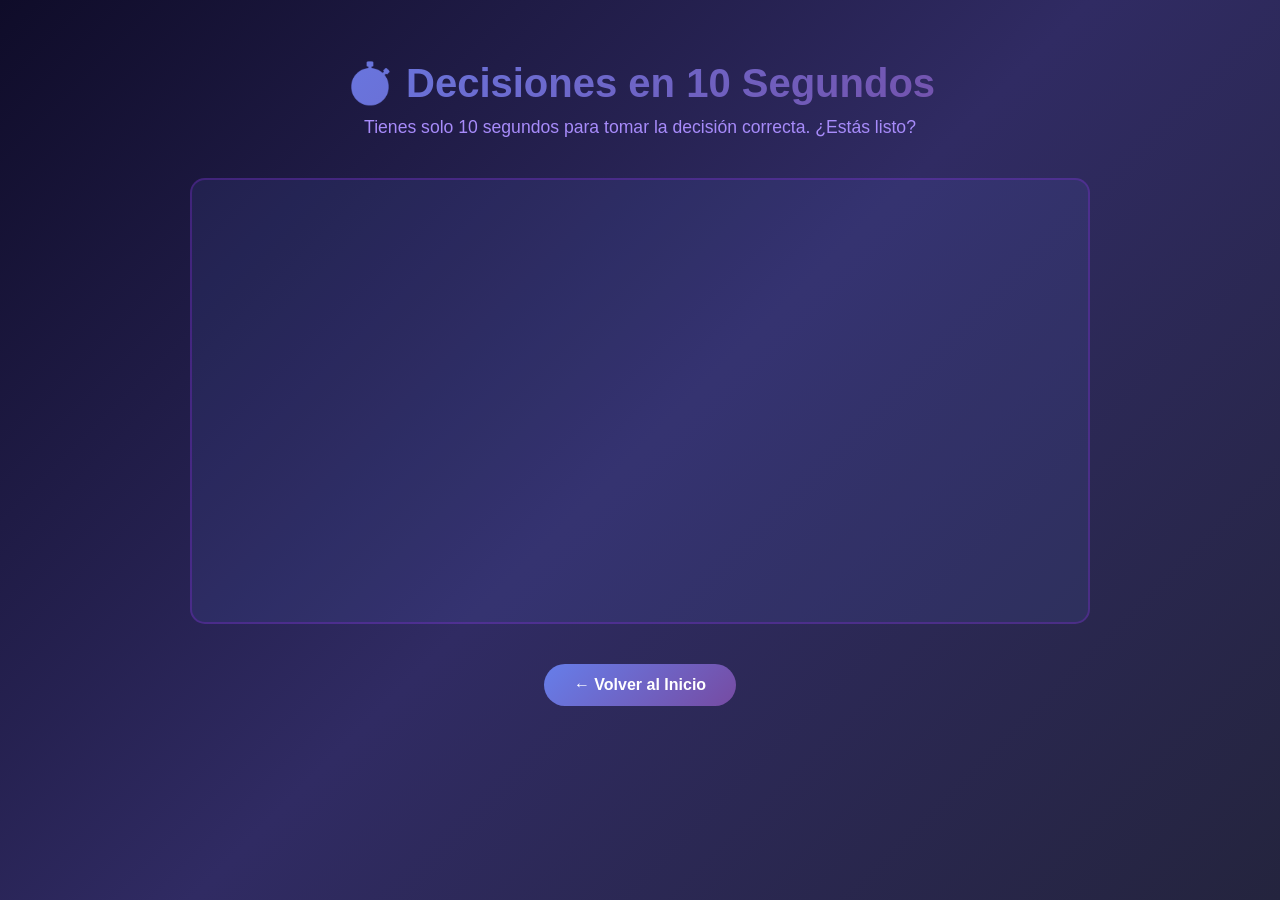
==== juegos/decisiones-10-seg.html @ 920c67a7 "Inicializar plataforma VIKO con página principal y juegos" ====
<!DOCTYPE html>
<html lang="es">
<head>
    <meta charset="UTF-8">
    <meta name="viewport" content="width=device-width, initial-scale=1.0">
    <meta name="description" content="Decisiones en 10 Segundos - Juego interactivo de VIKO. Tienes solo 10 segundos para tomar la decisión correcta.">
    <title>Decisiones en 10 Segundos | VIKO Games</title>
    <style>
        * {
            margin: 0;
            padding: 0;
            box-sizing: border-box;
        }

        body {
            font-family: 'Segoe UI', Tahoma, Geneva, Verdana, sans-serif;
            background: linear-gradient(135deg, #0f0c29, #302b63, #24243e);
            color: #fff;
            min-height: 100vh;
            display: flex;
            flex-direction: column;
            align-items: center;
            padding: 20px;
        }

        .game-container {
            max-width: 900px;
            width: 100%;
            margin: 40px 0;
        }

        .game-header {
            text-align: center;
            margin-bottom: 40px;
        }

        .game-header h1 {
            font-size: 2.5rem;
            background: linear-gradient(135deg, #667eea 0%, #764ba2 100%);
            -webkit-background-clip: text;
            -webkit-text-fill-color: transparent;
            background-clip: text;
            margin-bottom: 10px;
        }

        .game-header p {
            color: #a78bfa;
            font-size: 1.1rem;
        }

        .game-iframe-container {
            background: rgba(102, 126, 234, 0.1);
            border: 2px solid rgba(138, 43, 226, 0.3);
            border-radius: 15px;
            padding: 20px;
            display: flex;
            justify-content: center;
            overflow: hidden;
        }

        .game-iframe-container iframe {
            border: none;
            border-radius: 10px;
        }

        .back-button {
            display: inline-block;
            margin-top: 40px;
            padding: 12px 30px;
            background: linear-gradient(135deg, #667eea 0%, #764ba2 100%);
            color: #fff;
            text-decoration: none;
            border-radius: 25px;
            font-weight: 700;
            transition: all 0.3s ease;
        }

        .back-button:hover {
            transform: scale(1.05);
            box-shadow: 0 10px 25px rgba(102, 126, 234, 0.4);
        }

        @media (max-width: 768px) {
            .game-header h1 {
                font-size: 2rem;
            }

            .game-iframe-container iframe {
                width: 100%;
                height: auto;
            }
        }
    </style>
</head>
<body>
    <div class="game-container">
        <div class="game-header">
            <h1>⏱️ Decisiones en 10 Segundos</h1>
            <p>Tienes solo 10 segundos para tomar la decisión correcta. ¿Estás listo?</p>
        </div>

        <div class="game-iframe-container">
            <iframe src="https://scratch.mit.edu/projects/1379581313/embed" allowtransparency="true" width="485" height="402" frameborder="0" scrolling="no" allowfullscreen></iframe>
        </div>

        <div style="text-align: center;">
            <a href="../" class="back-button">← Volver al Inicio</a>
        </div>
    </div>
</body>
</html>
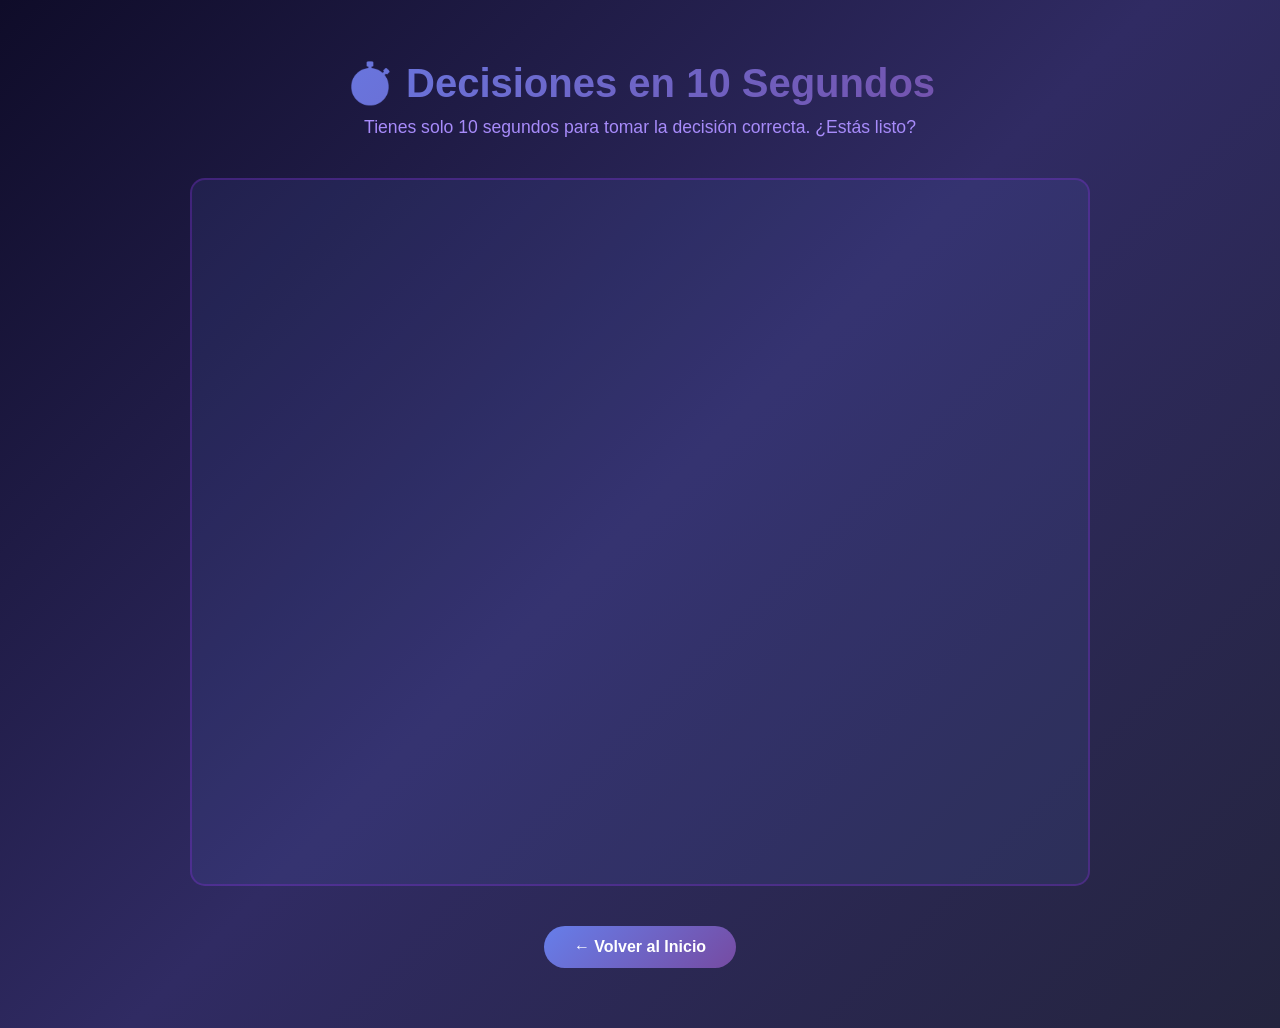
==== commit e87bab64: "Aumentar tamaño de todos los juegos a 800x664" ====
--- a/juegos/decisiones-10-seg.html
+++ b/juegos/decisiones-10-seg.html
@@ -100,7 +100,7 @@
         </div>
 
         <div class="game-iframe-container">
-            <iframe src="https://scratch.mit.edu/projects/1379581313/embed" allowtransparency="true" width="485" height="402" frameborder="0" scrolling="no" allowfullscreen></iframe>
+            <iframe src="https://scratch.mit.edu/projects/1379581313/embed" allowtransparency="true" width="800" height="664" frameborder="0" scrolling="no" allowfullscreen></iframe>
         </div>
 
         <div style="text-align: center;">
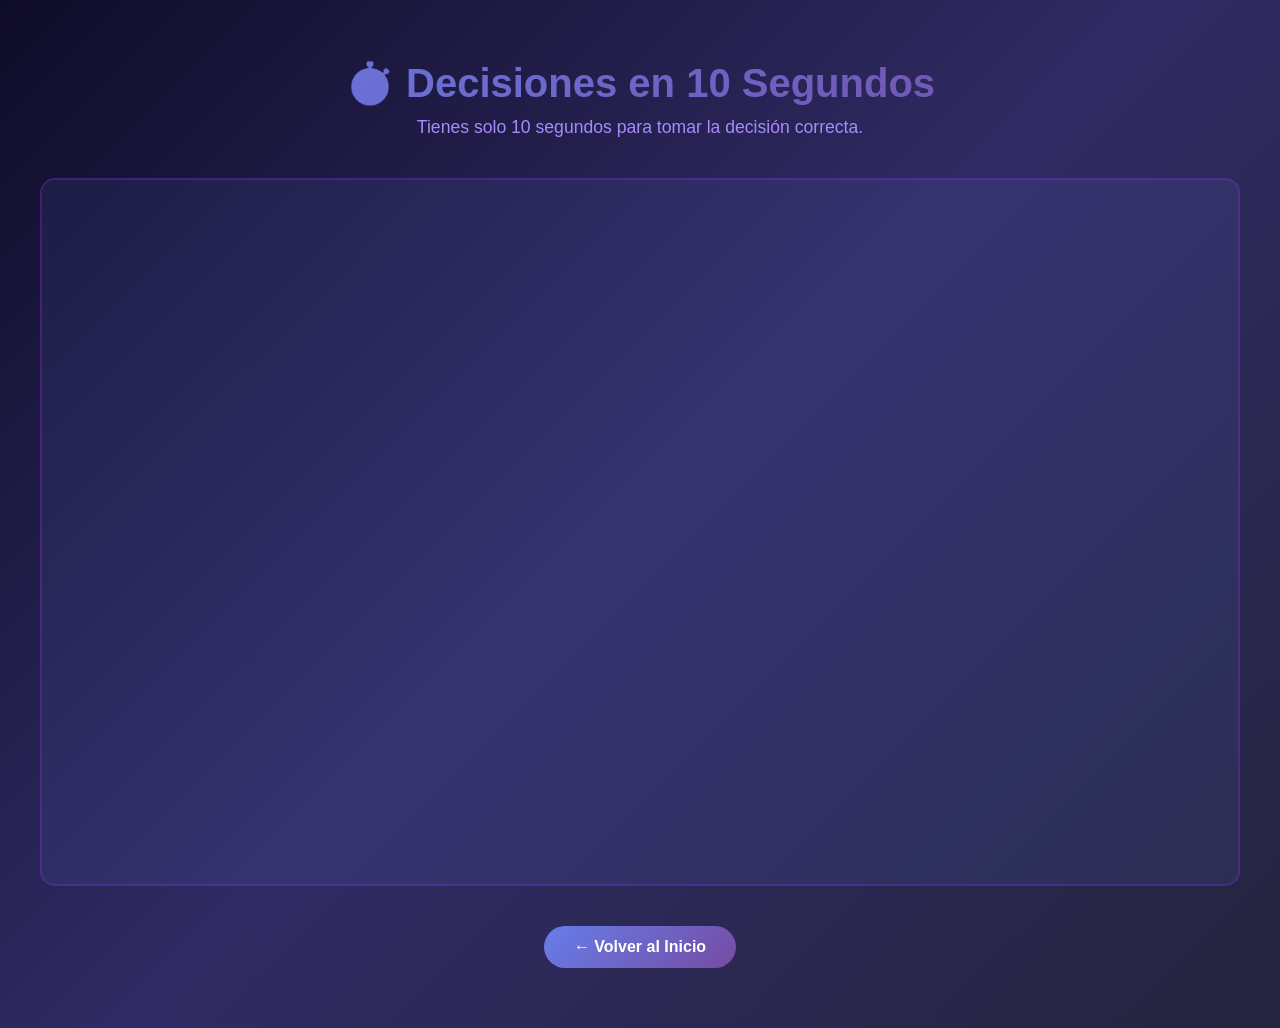
==== commit d36d54c9: "Aumentar max-width del contenedor de juegos para verse más grande" ====
--- a/juegos/decisiones-10-seg.html
+++ b/juegos/decisiones-10-seg.html
@@ -24,7 +24,7 @@
         }
 
         .game-container {
-            max-width: 900px;
+            max-width: 1200px;
             width: 100%;
             margin: 40px 0;
         }
@@ -96,7 +96,7 @@
     <div class="game-container">
         <div class="game-header">
             <h1>⏱️ Decisiones en 10 Segundos</h1>
-            <p>Tienes solo 10 segundos para tomar la decisión correcta. ¿Estás listo?</p>
+            <p>Tienes solo 10 segundos para tomar la decisión correcta.</p>
         </div>
 
         <div class="game-iframe-container">
